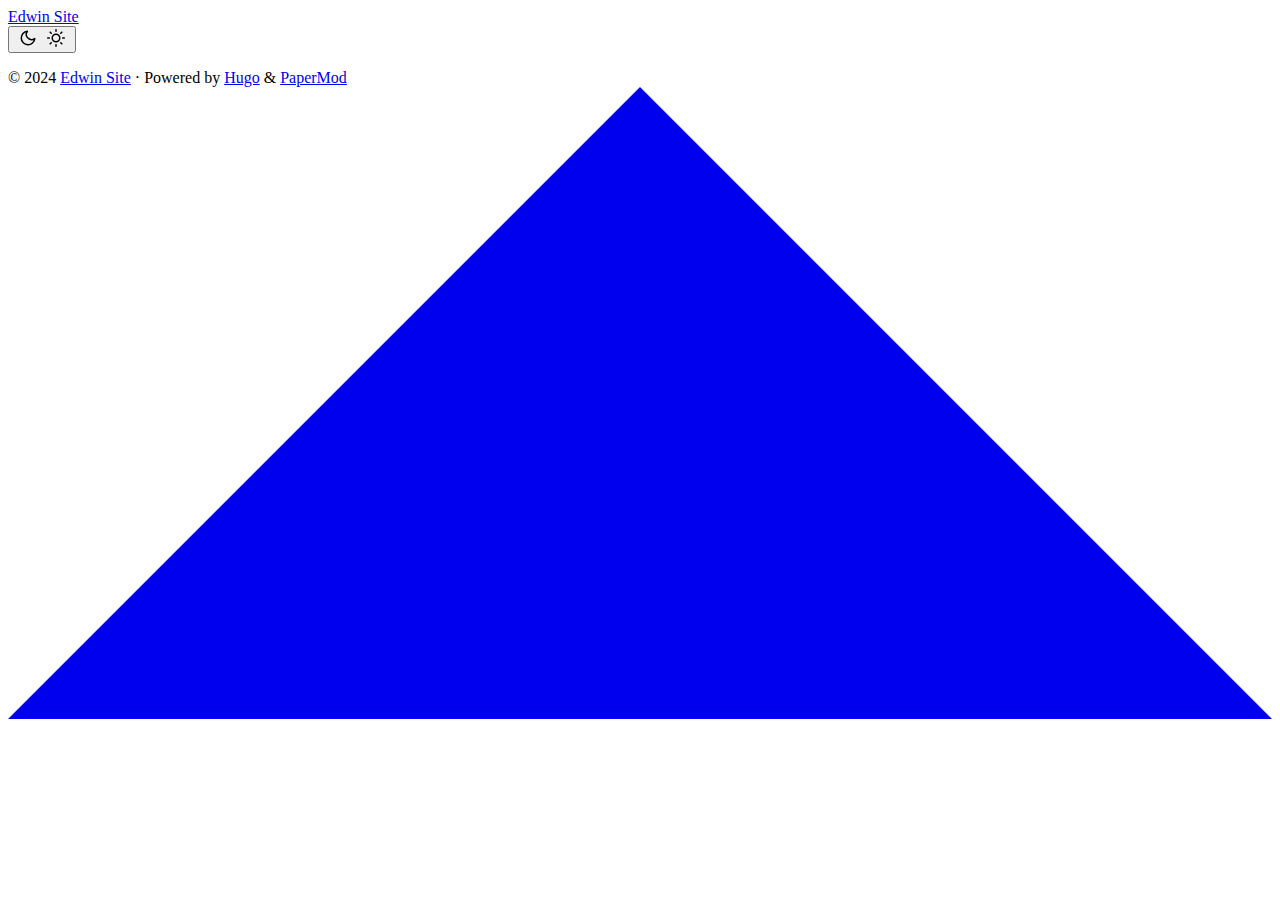
==== public/index.html @ 9988863d "hugo" ====
<!DOCTYPE html>
<html lang="en" dir="auto">

<head>
	<meta name="generator" content="Hugo 0.139.4"><script src="/livereload.js?mindelay=10&amp;v=2&amp;port=1313&amp;path=livereload" data-no-instant defer></script><meta charset="utf-8">
<meta http-equiv="X-UA-Compatible" content="IE=edge">
<meta name="viewport" content="width=device-width, initial-scale=1, shrink-to-fit=no">
<meta name="robots" content="noindex, nofollow">
<title>Edwin Site</title>

<meta name="description" content="">
<meta name="author" content="">
<link rel="canonical" href="http://localhost:1313/">
<link crossorigin="anonymous" href="/assets/css/stylesheet.d72444526d7ecbdb0015438a7fa89054a658bf759d0542e2e5df81ce94b493ee.css" integrity="sha256-1yREUm1&#43;y9sAFUOKf6iQVKZYv3WdBULi5d&#43;BzpS0k&#43;4=" rel="preload stylesheet" as="style">
<link rel="icon" href="http://localhost:1313/favicon.ico">
<link rel="icon" type="image/png" sizes="16x16" href="http://localhost:1313/favicon-16x16.png">
<link rel="icon" type="image/png" sizes="32x32" href="http://localhost:1313/favicon-32x32.png">
<link rel="apple-touch-icon" href="http://localhost:1313/apple-touch-icon.png">
<link rel="mask-icon" href="http://localhost:1313/safari-pinned-tab.svg">
<meta name="theme-color" content="#2e2e33">
<meta name="msapplication-TileColor" content="#2e2e33">
<link rel="alternate" type="application/rss+xml" href="http://localhost:1313/index.xml">
<link rel="alternate" hreflang="en" href="http://localhost:1313/">
<noscript>
    <style>
        #theme-toggle,
        .top-link {
            display: none;
        }

    </style>
    <style>
        @media (prefers-color-scheme: dark) {
            :root {
                --theme: rgb(29, 30, 32);
                --entry: rgb(46, 46, 51);
                --primary: rgb(218, 218, 219);
                --secondary: rgb(155, 156, 157);
                --tertiary: rgb(65, 66, 68);
                --content: rgb(196, 196, 197);
                --code-block-bg: rgb(46, 46, 51);
                --code-bg: rgb(55, 56, 62);
                --border: rgb(51, 51, 51);
            }

            .list {
                background: var(--theme);
            }

            .list:not(.dark)::-webkit-scrollbar-track {
                background: 0 0;
            }

            .list:not(.dark)::-webkit-scrollbar-thumb {
                border-color: var(--theme);
            }
        }

    </style>
</noscript>
</head>

<body class="list" id="top">
<script>
    if (localStorage.getItem("pref-theme") === "dark") {
        document.body.classList.add('dark');
    } else if (localStorage.getItem("pref-theme") === "light") {
        document.body.classList.remove('dark')
    } else if (window.matchMedia('(prefers-color-scheme: dark)').matches) {
        document.body.classList.add('dark');
    }

</script>

<header class="header">
    <nav class="nav">
        <div class="logo">
            <a href="http://localhost:1313/" accesskey="h" title="Edwin Site (Alt + H)">Edwin Site</a>
            <div class="logo-switches">
                <button id="theme-toggle" accesskey="t" title="(Alt + T)">
                    <svg id="moon" xmlns="http://www.w3.org/2000/svg" width="24" height="18" viewBox="0 0 24 24"
                        fill="none" stroke="currentColor" stroke-width="2" stroke-linecap="round"
                        stroke-linejoin="round">
                        <path d="M21 12.79A9 9 0 1 1 11.21 3 7 7 0 0 0 21 12.79z"></path>
                    </svg>
                    <svg id="sun" xmlns="http://www.w3.org/2000/svg" width="24" height="18" viewBox="0 0 24 24"
                        fill="none" stroke="currentColor" stroke-width="2" stroke-linecap="round"
                        stroke-linejoin="round">
                        <circle cx="12" cy="12" r="5"></circle>
                        <line x1="12" y1="1" x2="12" y2="3"></line>
                        <line x1="12" y1="21" x2="12" y2="23"></line>
                        <line x1="4.22" y1="4.22" x2="5.64" y2="5.64"></line>
                        <line x1="18.36" y1="18.36" x2="19.78" y2="19.78"></line>
                        <line x1="1" y1="12" x2="3" y2="12"></line>
                        <line x1="21" y1="12" x2="23" y2="12"></line>
                        <line x1="4.22" y1="19.78" x2="5.64" y2="18.36"></line>
                        <line x1="18.36" y1="5.64" x2="19.78" y2="4.22"></line>
                    </svg>
                </button>
            </div>
        </div>
        <ul id="menu">
        </ul>
    </nav>
</header>
<main class="main"> 
    </main>
    
<footer class="footer">
        <span>&copy; 2024 <a href="http://localhost:1313/">Edwin Site</a></span> · 

    <span>
        Powered by
        <a href="https://gohugo.io/" rel="noopener noreferrer" target="_blank">Hugo</a> &
        <a href="https://github.com/adityatelange/hugo-PaperMod/" rel="noopener" target="_blank">PaperMod</a>
    </span>
</footer>
<a href="#top" aria-label="go to top" title="Go to Top (Alt + G)" class="top-link" id="top-link" accesskey="g">
    <svg xmlns="http://www.w3.org/2000/svg" viewBox="0 0 12 6" fill="currentColor">
        <path d="M12 6H0l6-6z" />
    </svg>
</a>

<script>
    let menu = document.getElementById('menu')
    if (menu) {
        menu.scrollLeft = localStorage.getItem("menu-scroll-position");
        menu.onscroll = function () {
            localStorage.setItem("menu-scroll-position", menu.scrollLeft);
        }
    }

    document.querySelectorAll('a[href^="#"]').forEach(anchor => {
        anchor.addEventListener("click", function (e) {
            e.preventDefault();
            var id = this.getAttribute("href").substr(1);
            if (!window.matchMedia('(prefers-reduced-motion: reduce)').matches) {
                document.querySelector(`[id='${decodeURIComponent(id)}']`).scrollIntoView({
                    behavior: "smooth"
                });
            } else {
                document.querySelector(`[id='${decodeURIComponent(id)}']`).scrollIntoView();
            }
            if (id === "top") {
                history.replaceState(null, null, " ");
            } else {
                history.pushState(null, null, `#${id}`);
            }
        });
    });

</script>
<script>
    var mybutton = document.getElementById("top-link");
    window.onscroll = function () {
        if (document.body.scrollTop > 800 || document.documentElement.scrollTop > 800) {
            mybutton.style.visibility = "visible";
            mybutton.style.opacity = "1";
        } else {
            mybutton.style.visibility = "hidden";
            mybutton.style.opacity = "0";
        }
    };

</script>
<script>
    document.getElementById("theme-toggle").addEventListener("click", () => {
        if (document.body.className.includes("dark")) {
            document.body.classList.remove('dark');
            localStorage.setItem("pref-theme", 'light');
        } else {
            document.body.classList.add('dark');
            localStorage.setItem("pref-theme", 'dark');
        }
    })

</script>
</body>

</html>
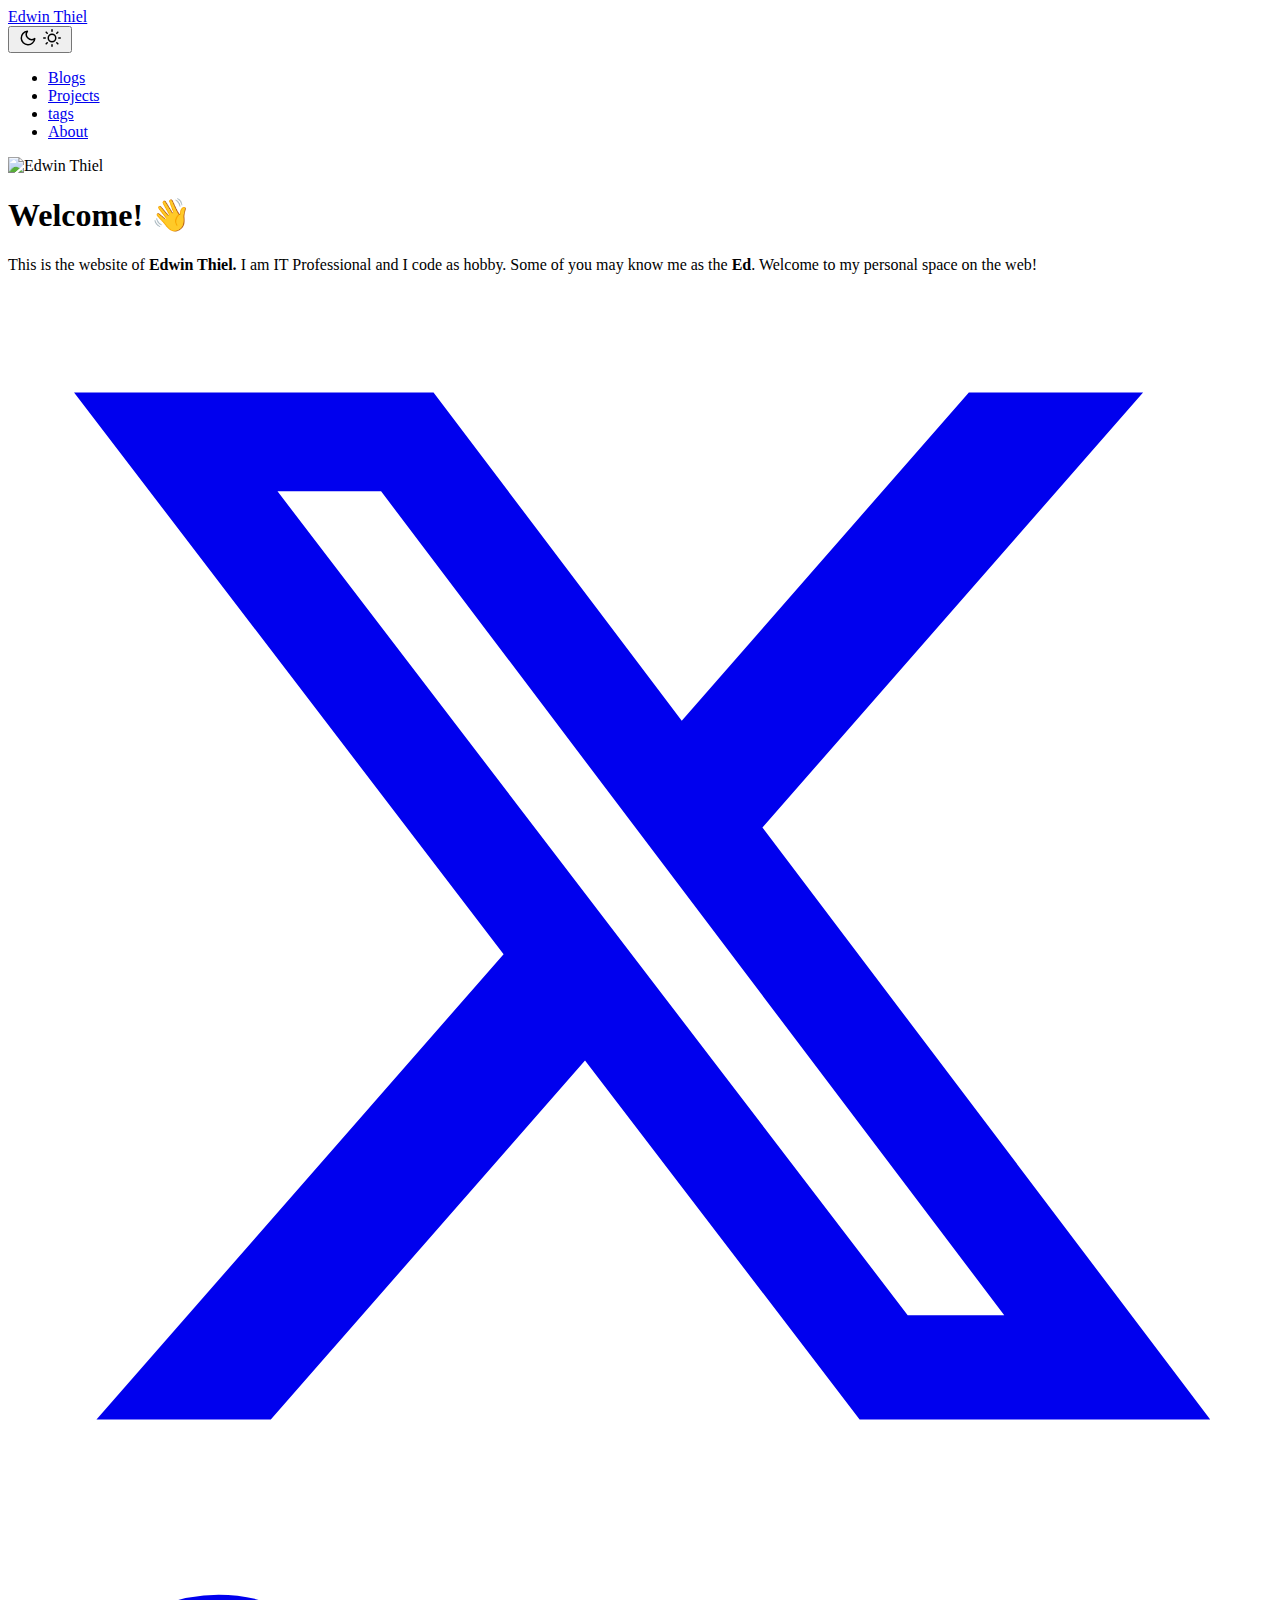
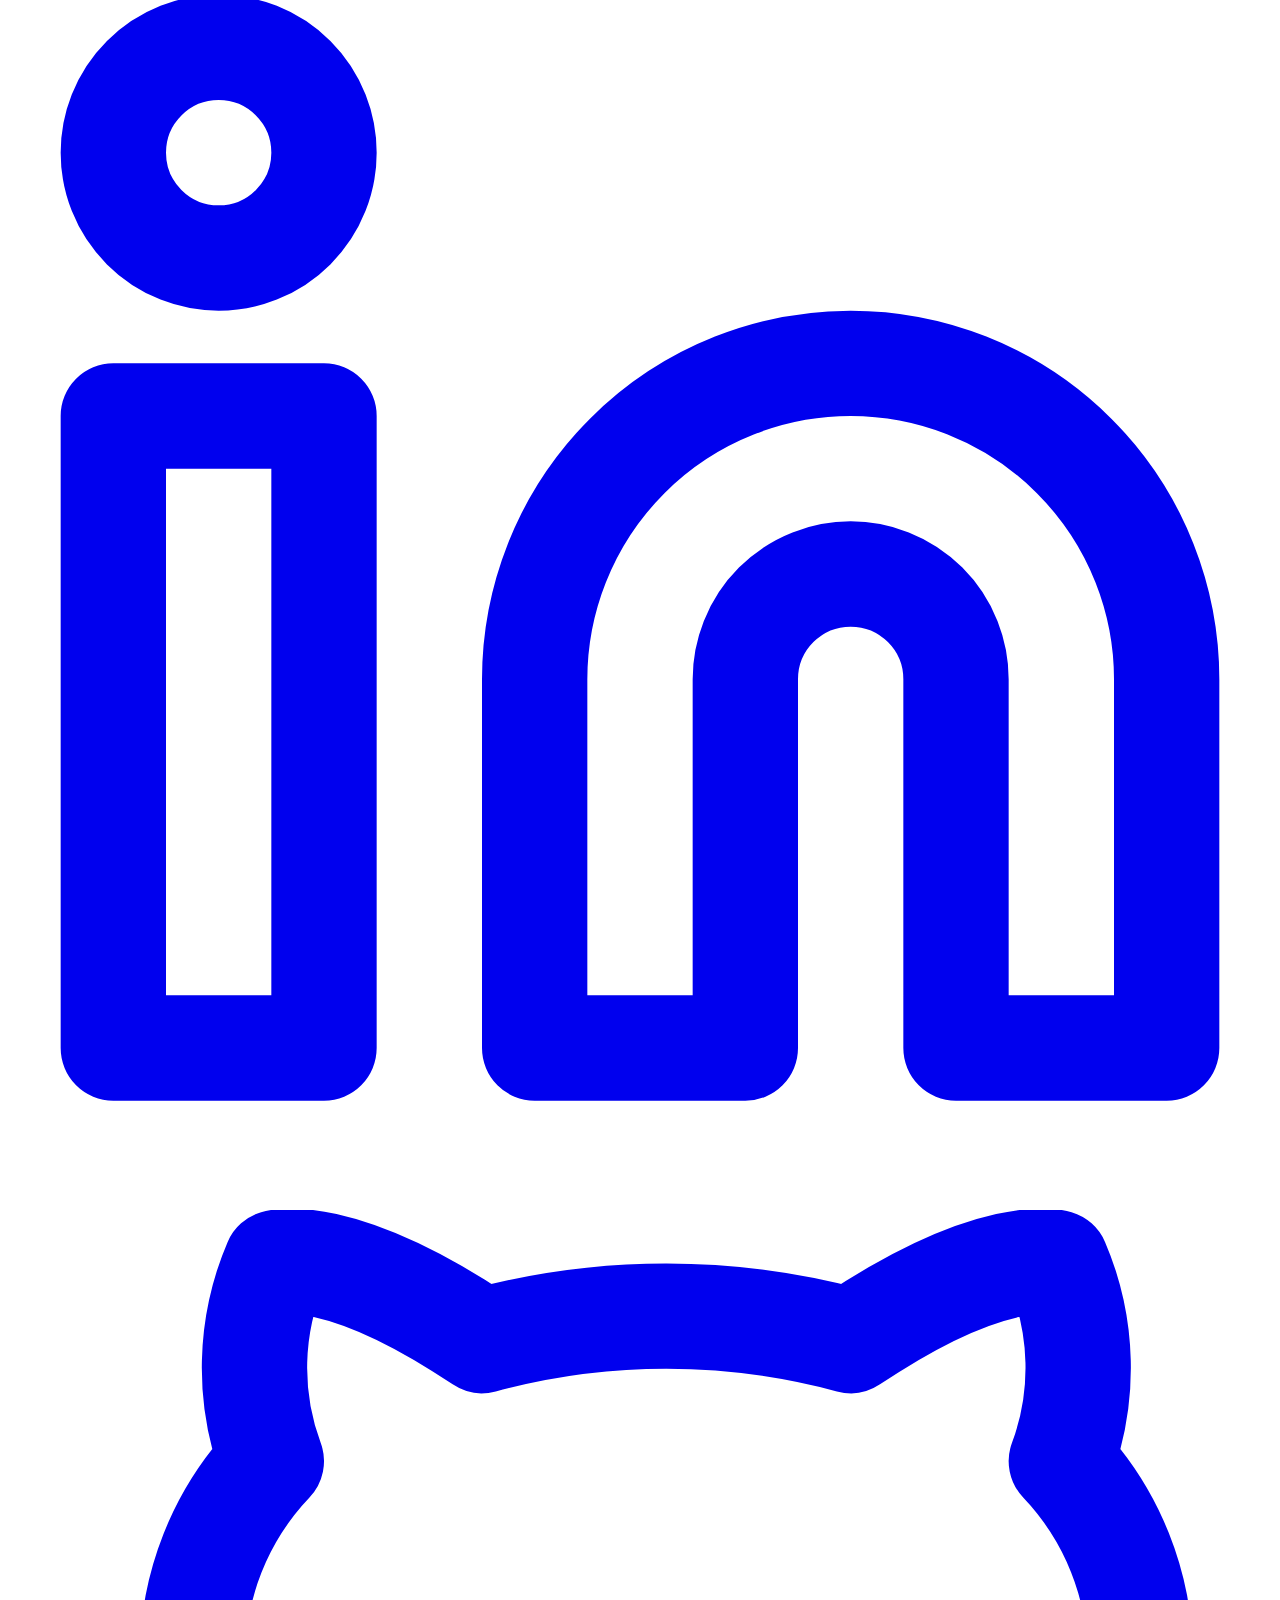
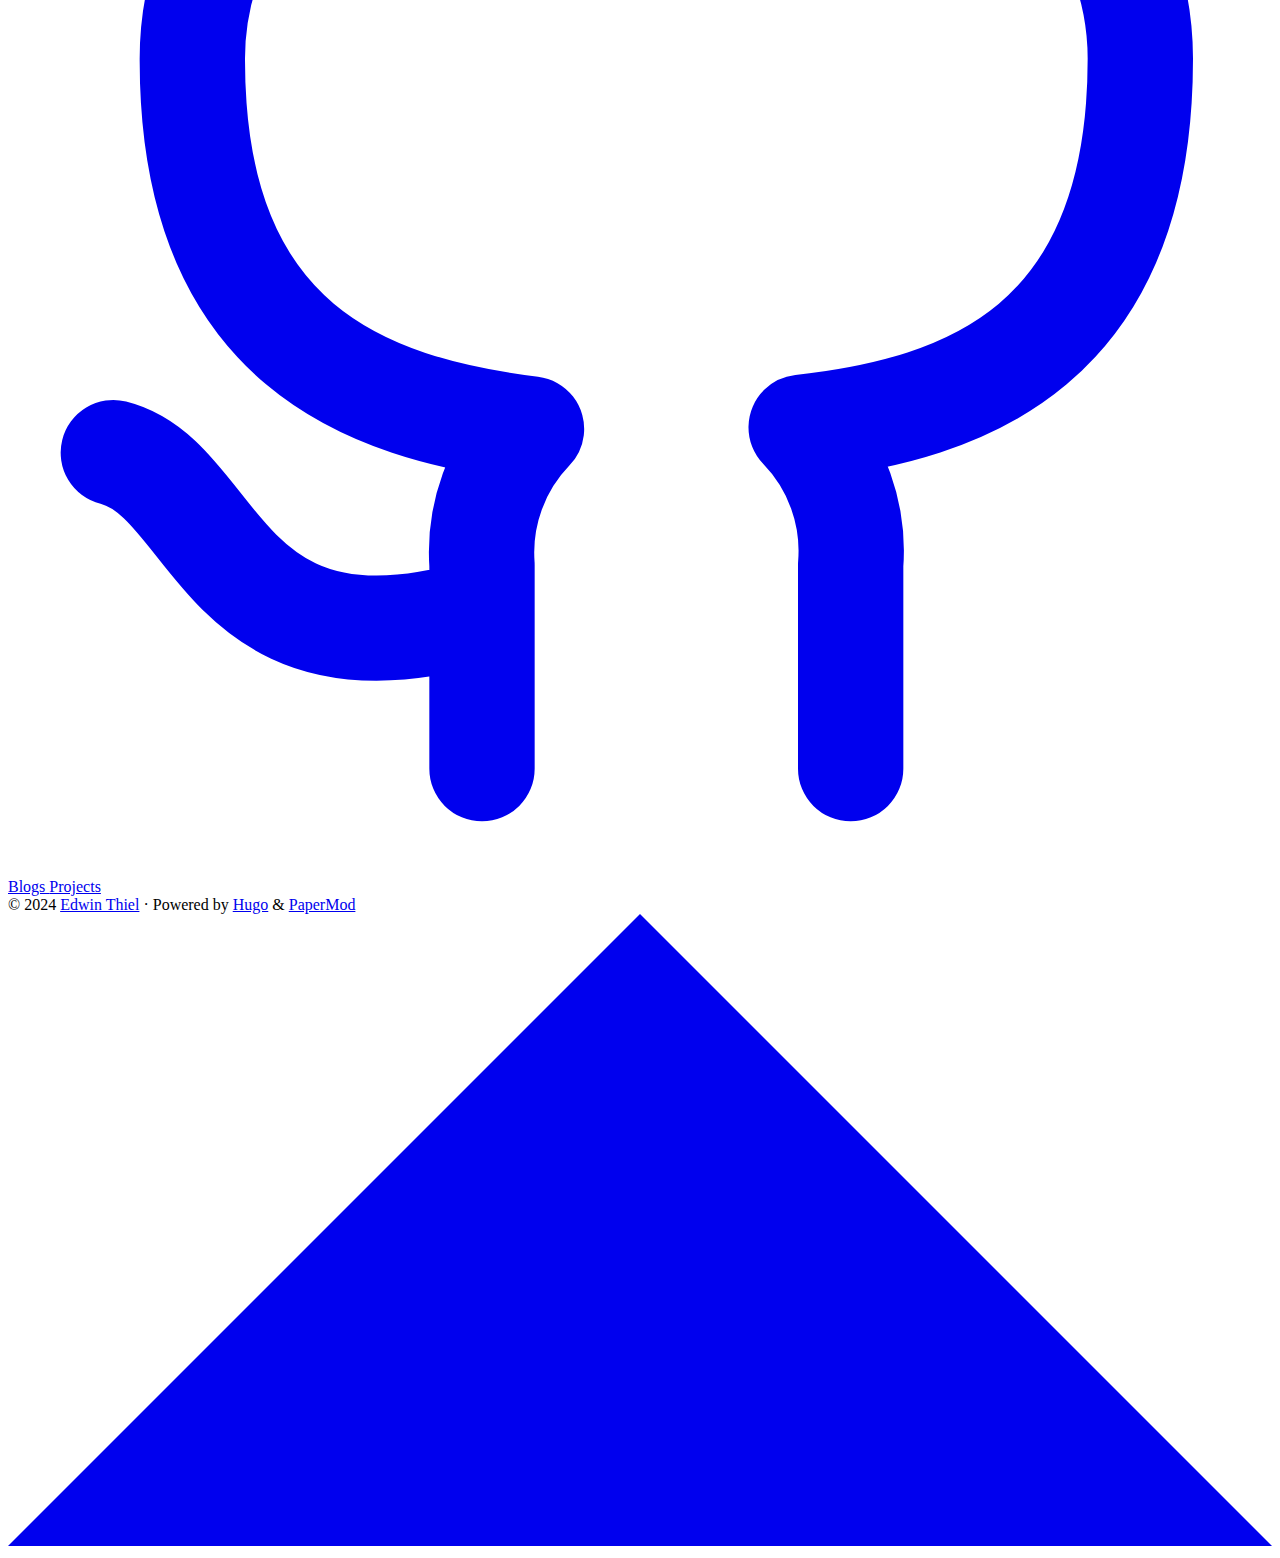
==== commit c4039ca0: "git upload hugo edwinthiel" ====
--- a/public/index.html
+++ b/public/index.html
@@ -1,180 +1,9 @@
-<!DOCTYPE html>
-<html lang="en" dir="auto">
-
-<head>
-	<meta name="generator" content="Hugo 0.139.4"><script src="/livereload.js?mindelay=10&amp;v=2&amp;port=1313&amp;path=livereload" data-no-instant defer></script><meta charset="utf-8">
-<meta http-equiv="X-UA-Compatible" content="IE=edge">
-<meta name="viewport" content="width=device-width, initial-scale=1, shrink-to-fit=no">
-<meta name="robots" content="noindex, nofollow">
-<title>Edwin Site</title>
-
-<meta name="description" content="">
-<meta name="author" content="">
-<link rel="canonical" href="http://localhost:1313/">
-<link crossorigin="anonymous" href="/assets/css/stylesheet.d72444526d7ecbdb0015438a7fa89054a658bf759d0542e2e5df81ce94b493ee.css" integrity="sha256-1yREUm1&#43;y9sAFUOKf6iQVKZYv3WdBULi5d&#43;BzpS0k&#43;4=" rel="preload stylesheet" as="style">
-<link rel="icon" href="http://localhost:1313/favicon.ico">
-<link rel="icon" type="image/png" sizes="16x16" href="http://localhost:1313/favicon-16x16.png">
-<link rel="icon" type="image/png" sizes="32x32" href="http://localhost:1313/favicon-32x32.png">
-<link rel="apple-touch-icon" href="http://localhost:1313/apple-touch-icon.png">
-<link rel="mask-icon" href="http://localhost:1313/safari-pinned-tab.svg">
-<meta name="theme-color" content="#2e2e33">
-<meta name="msapplication-TileColor" content="#2e2e33">
-<link rel="alternate" type="application/rss+xml" href="http://localhost:1313/index.xml">
-<link rel="alternate" hreflang="en" href="http://localhost:1313/">
-<noscript>
-    <style>
-        #theme-toggle,
-        .top-link {
-            display: none;
-        }
-
-    </style>
-    <style>
-        @media (prefers-color-scheme: dark) {
-            :root {
-                --theme: rgb(29, 30, 32);
-                --entry: rgb(46, 46, 51);
-                --primary: rgb(218, 218, 219);
-                --secondary: rgb(155, 156, 157);
-                --tertiary: rgb(65, 66, 68);
-                --content: rgb(196, 196, 197);
-                --code-block-bg: rgb(46, 46, 51);
-                --code-bg: rgb(55, 56, 62);
-                --border: rgb(51, 51, 51);
-            }
-
-            .list {
-                background: var(--theme);
-            }
-
-            .list:not(.dark)::-webkit-scrollbar-track {
-                background: 0 0;
-            }
-
-            .list:not(.dark)::-webkit-scrollbar-thumb {
-                border-color: var(--theme);
-            }
-        }
-
-    </style>
-</noscript>
-</head>
-
-<body class="list" id="top">
-<script>
-    if (localStorage.getItem("pref-theme") === "dark") {
-        document.body.classList.add('dark');
-    } else if (localStorage.getItem("pref-theme") === "light") {
-        document.body.classList.remove('dark')
-    } else if (window.matchMedia('(prefers-color-scheme: dark)').matches) {
-        document.body.classList.add('dark');
-    }
-
-</script>
-
-<header class="header">
-    <nav class="nav">
-        <div class="logo">
-            <a href="http://localhost:1313/" accesskey="h" title="Edwin Site (Alt + H)">Edwin Site</a>
-            <div class="logo-switches">
-                <button id="theme-toggle" accesskey="t" title="(Alt + T)">
-                    <svg id="moon" xmlns="http://www.w3.org/2000/svg" width="24" height="18" viewBox="0 0 24 24"
-                        fill="none" stroke="currentColor" stroke-width="2" stroke-linecap="round"
-                        stroke-linejoin="round">
-                        <path d="M21 12.79A9 9 0 1 1 11.21 3 7 7 0 0 0 21 12.79z"></path>
-                    </svg>
-                    <svg id="sun" xmlns="http://www.w3.org/2000/svg" width="24" height="18" viewBox="0 0 24 24"
-                        fill="none" stroke="currentColor" stroke-width="2" stroke-linecap="round"
-                        stroke-linejoin="round">
-                        <circle cx="12" cy="12" r="5"></circle>
-                        <line x1="12" y1="1" x2="12" y2="3"></line>
-                        <line x1="12" y1="21" x2="12" y2="23"></line>
-                        <line x1="4.22" y1="4.22" x2="5.64" y2="5.64"></line>
-                        <line x1="18.36" y1="18.36" x2="19.78" y2="19.78"></line>
-                        <line x1="1" y1="12" x2="3" y2="12"></line>
-                        <line x1="21" y1="12" x2="23" y2="12"></line>
-                        <line x1="4.22" y1="19.78" x2="5.64" y2="18.36"></line>
-                        <line x1="18.36" y1="5.64" x2="19.78" y2="4.22"></line>
-                    </svg>
-                </button>
-            </div>
-        </div>
-        <ul id="menu">
-        </ul>
-    </nav>
-</header>
-<main class="main"> 
-    </main>
-    
-<footer class="footer">
-        <span>&copy; 2024 <a href="http://localhost:1313/">Edwin Site</a></span> · 
-
-    <span>
-        Powered by
-        <a href="https://gohugo.io/" rel="noopener noreferrer" target="_blank">Hugo</a> &
-        <a href="https://github.com/adityatelange/hugo-PaperMod/" rel="noopener" target="_blank">PaperMod</a>
-    </span>
-</footer>
-<a href="#top" aria-label="go to top" title="Go to Top (Alt + G)" class="top-link" id="top-link" accesskey="g">
-    <svg xmlns="http://www.w3.org/2000/svg" viewBox="0 0 12 6" fill="currentColor">
-        <path d="M12 6H0l6-6z" />
-    </svg>
-</a>
-
-<script>
-    let menu = document.getElementById('menu')
-    if (menu) {
-        menu.scrollLeft = localStorage.getItem("menu-scroll-position");
-        menu.onscroll = function () {
-            localStorage.setItem("menu-scroll-position", menu.scrollLeft);
-        }
-    }
-
-    document.querySelectorAll('a[href^="#"]').forEach(anchor => {
-        anchor.addEventListener("click", function (e) {
-            e.preventDefault();
-            var id = this.getAttribute("href").substr(1);
-            if (!window.matchMedia('(prefers-reduced-motion: reduce)').matches) {
-                document.querySelector(`[id='${decodeURIComponent(id)}']`).scrollIntoView({
-                    behavior: "smooth"
-                });
-            } else {
-                document.querySelector(`[id='${decodeURIComponent(id)}']`).scrollIntoView();
-            }
-            if (id === "top") {
-                history.replaceState(null, null, " ");
-            } else {
-                history.pushState(null, null, `#${id}`);
-            }
-        });
-    });
-
-</script>
-<script>
-    var mybutton = document.getElementById("top-link");
-    window.onscroll = function () {
-        if (document.body.scrollTop > 800 || document.documentElement.scrollTop > 800) {
-            mybutton.style.visibility = "visible";
-            mybutton.style.opacity = "1";
-        } else {
-            mybutton.style.visibility = "hidden";
-            mybutton.style.opacity = "0";
-        }
-    };
-
-</script>
-<script>
-    document.getElementById("theme-toggle").addEventListener("click", () => {
-        if (document.body.className.includes("dark")) {
-            document.body.classList.remove('dark');
-            localStorage.setItem("pref-theme", 'light');
-        } else {
-            document.body.classList.add('dark');
-            localStorage.setItem("pref-theme", 'dark');
-        }
-    })
-
-</script>
-</body>
-
-</html>
+<!doctype html><html lang=en dir=auto><head><meta name=generator content="Hugo 0.139.4"><meta charset=utf-8><meta http-equiv=X-UA-Compatible content="IE=edge"><meta name=viewport content="width=device-width,initial-scale=1,shrink-to-fit=no"><meta name=robots content="index, follow"><title>Edwin Thiel</title>
+<meta name=keywords content="Blog,Portfolio,IT,Code"><meta name=description content="This is the website of Edwin Thiel and I am an IT Professional and Coding as hobby. Some of you may know me as **Ed**."><meta name=author content="Edwin Thiel"><link rel=canonical href=https://edwinthiel.com/><meta name=google-site-verification content="XYZabc"><meta name=yandex-verification content="XYZabc"><meta name=msvalidate.01 content="XYZabc"><link crossorigin=anonymous href=/assets/css/stylesheet.d72444526d7ecbdb0015438a7fa89054a658bf759d0542e2e5df81ce94b493ee.css integrity="sha256-1yREUm1+y9sAFUOKf6iQVKZYv3WdBULi5d+BzpS0k+4=" rel="preload stylesheet" as=style><link rel=icon href=https://edwinthiel.com/favicon.ico><link rel=icon type=image/png sizes=16x16 href=https://edwinthiel.com/favicon-16x16.png><link rel=icon type=image/png sizes=32x32 href=https://edwinthiel.com/favicon-32x32.png><link rel=apple-touch-icon href=https://edwinthiel.com/apple-touch-icon.png><link rel=mask-icon href=https://edwinthiel.com/safari-pinned-tab.svg><meta name=theme-color content="#2e2e33"><meta name=msapplication-TileColor content="#2e2e33"><link rel=alternate type=application/rss+xml href=https://edwinthiel.com/index.xml><link rel=alternate hreflang=en href=https://edwinthiel.com/><noscript><style>#theme-toggle,.top-link{display:none}</style><style>@media(prefers-color-scheme:dark){:root{--theme:rgb(29, 30, 32);--entry:rgb(46, 46, 51);--primary:rgb(218, 218, 219);--secondary:rgb(155, 156, 157);--tertiary:rgb(65, 66, 68);--content:rgb(196, 196, 197);--code-block-bg:rgb(46, 46, 51);--code-bg:rgb(55, 56, 62);--border:rgb(51, 51, 51)}.list{background:var(--theme)}.list:not(.dark)::-webkit-scrollbar-track{background:0 0}.list:not(.dark)::-webkit-scrollbar-thumb{border-color:var(--theme)}}</style></noscript><meta property="og:url" content="https://edwinthiel.com/"><meta property="og:site_name" content="Edwin Thiel"><meta property="og:title" content="Edwin Thiel"><meta property="og:description" content="This is the website of Edwin Thiel and I am an IT Professional and Coding as hobby. Some of you may know me as **Ed**."><meta property="og:locale" content="en"><meta property="og:type" content="website"><meta name=twitter:card content="summary"><meta name=twitter:title content="Edwin Thiel"><meta name=twitter:description content="This is the website of Edwin Thiel and I am an IT Professional and Coding as hobby. Some of you may know me as **Ed**."><script type=application/ld+json>{"@context":"https://schema.org","@type":"Organization","name":"Edwin Thiel","url":"https://edwinthiel.com/","description":"This is the website of Edwin Thiel and I am an IT Professional and Coding as hobby. Some of you may know me as **Ed**.","logo":"https://edwinthiel.com/favicon.ico","sameAs":["https://x.com/Ed_Thiel","https://www.linkedin.com/in/edwin-thiel-316764245/","https://github.com/thiel3"]}</script></head><body class=list id=top><script>localStorage.getItem("pref-theme")==="dark"?document.body.classList.add("dark"):localStorage.getItem("pref-theme")==="light"?document.body.classList.remove("dark"):window.matchMedia("(prefers-color-scheme: dark)").matches&&document.body.classList.add("dark")</script><header class=header><nav class=nav><div class=logo><a href=https://edwinthiel.com/ accesskey=h title="Edwin Thiel (Alt + H)"><img src=https://edwinthiel.com/images/coding.png alt aria-label=logo height=35>Edwin Thiel</a><div class=logo-switches><button id=theme-toggle accesskey=t title="(Alt + T)"><svg id="moon" width="24" height="18" viewBox="0 0 24 24" fill="none" stroke="currentcolor" stroke-width="2" stroke-linecap="round" stroke-linejoin="round"><path d="M21 12.79A9 9 0 1111.21 3 7 7 0 0021 12.79z"/></svg><svg id="sun" width="24" height="18" viewBox="0 0 24 24" fill="none" stroke="currentcolor" stroke-width="2" stroke-linecap="round" stroke-linejoin="round"><circle cx="12" cy="12" r="5"/><line x1="12" y1="1" x2="12" y2="3"/><line x1="12" y1="21" x2="12" y2="23"/><line x1="4.22" y1="4.22" x2="5.64" y2="5.64"/><line x1="18.36" y1="18.36" x2="19.78" y2="19.78"/><line x1="1" y1="12" x2="3" y2="12"/><line x1="21" y1="12" x2="23" y2="12"/><line x1="4.22" y1="19.78" x2="5.64" y2="18.36"/><line x1="18.36" y1="5.64" x2="19.78" y2="4.22"/></svg></button></div></div><ul id=menu><li><a href=https://edwinthiel.com/blogs/ title=Blogs><span>Blogs</span></a></li><li><a href=https://edwinthiel.com/projects/ title=Projects><span>Projects</span></a></li><li><a href=https://edwinthiel.com/tags/ title=tags><span>tags</span></a></li><li><a href=https://edwinthiel.com/about/ title=About><span>About</span></a></li></ul></nav></header><main class=main><div class=profile><div class=profile_inner><img draggable=false src=https://edwinthiel.com/images/dp.jpg alt="Edwin Thiel" title="Edwin Thiel" height=120 width=120><h1>Welcome! 👋</h1><span>This is the website of <strong>Edwin Thiel.</strong> I am IT Professional and I code as hobby. Some of you may know me as the <strong>Ed</strong>. Welcome to my personal space on the web!</span><div class=social-icons><a href=https://x.com/Ed_Thiel target=_blank rel="noopener noreferrer me" title=X><svg viewBox="0 0 24 24" fill="currentcolor"><path d="M18.244 2.25h3.308l-7.227 8.26 8.502 11.24H16.17l-5.214-6.817L4.99 21.75H1.68l7.73-8.835L1.254 2.25H8.08l4.713 6.231zm-1.161 17.52h1.833L7.084 4.126H5.117z"/></svg>
+</a><a href=https://www.linkedin.com/in/edwin-thiel-316764245/ target=_blank rel="noopener noreferrer me" title=Linkedin><svg viewBox="0 0 24 24" fill="none" stroke="currentcolor" stroke-width="2" stroke-linecap="round" stroke-linejoin="round"><path d="M16 8a6 6 0 016 6v7h-4v-7a2 2 0 00-2-2 2 2 0 00-2 2v7h-4v-7a6 6 0 016-6z"/><rect x="2" y="9" width="4" height="12"/><circle cx="4" cy="4" r="2"/></svg>
+</a><a href=https://github.com/thiel3 target=_blank rel="noopener noreferrer me" title=Github><svg viewBox="0 0 24 24" fill="none" stroke="currentcolor" stroke-width="2" stroke-linecap="round" stroke-linejoin="round"><path d="M9 19c-5 1.5-5-2.5-7-3m14 6v-3.87a3.37 3.37.0 00-.94-2.61c3.14-.35 6.44-1.54 6.44-7A5.44 5.44.0 0020 4.77 5.07 5.07.0 0019.91 1S18.73.65 16 2.48a13.38 13.38.0 00-7 0C6.27.65 5.09 1 5.09 1A5.07 5.07.0 005 4.77 5.44 5.44.0 003.5 8.55c0 5.42 3.3 6.61 6.44 7A3.37 3.37.0 009 18.13V22"/></svg></a></div><div class=buttons><a class=button href=blogs rel=noopener title=Blogs><span class=button-inner>Blogs
+</span></a><a class=button href=projects rel=noopener title=Projects><span class=button-inner>Projects</span></a></div></div></div></main><footer class=footer><span>&copy; 2024 <a href=https://edwinthiel.com/>Edwin Thiel</a></span> ·
+<span>Powered by
+<a href=https://gohugo.io/ rel="noopener noreferrer" target=_blank>Hugo</a> &
+        <a href=https://github.com/adityatelange/hugo-PaperMod/ rel=noopener target=_blank>PaperMod</a></span></footer><a href=#top aria-label="go to top" title="Go to Top (Alt + G)" class=top-link id=top-link accesskey=g><svg viewBox="0 0 12 6" fill="currentcolor"><path d="M12 6H0l6-6z"/></svg>
+</a><script>let menu=document.getElementById("menu");menu&&(menu.scrollLeft=localStorage.getItem("menu-scroll-position"),menu.onscroll=function(){localStorage.setItem("menu-scroll-position",menu.scrollLeft)}),document.querySelectorAll('a[href^="#"]').forEach(e=>{e.addEventListener("click",function(e){e.preventDefault();var t=this.getAttribute("href").substr(1);window.matchMedia("(prefers-reduced-motion: reduce)").matches?document.querySelector(`[id='${decodeURIComponent(t)}']`).scrollIntoView():document.querySelector(`[id='${decodeURIComponent(t)}']`).scrollIntoView({behavior:"smooth"}),t==="top"?history.replaceState(null,null," "):history.pushState(null,null,`#${t}`)})})</script><script>var mybutton=document.getElementById("top-link");window.onscroll=function(){document.body.scrollTop>800||document.documentElement.scrollTop>800?(mybutton.style.visibility="visible",mybutton.style.opacity="1"):(mybutton.style.visibility="hidden",mybutton.style.opacity="0")}</script><script>document.getElementById("theme-toggle").addEventListener("click",()=>{document.body.className.includes("dark")?(document.body.classList.remove("dark"),localStorage.setItem("pref-theme","light")):(document.body.classList.add("dark"),localStorage.setItem("pref-theme","dark"))})</script></body></html>